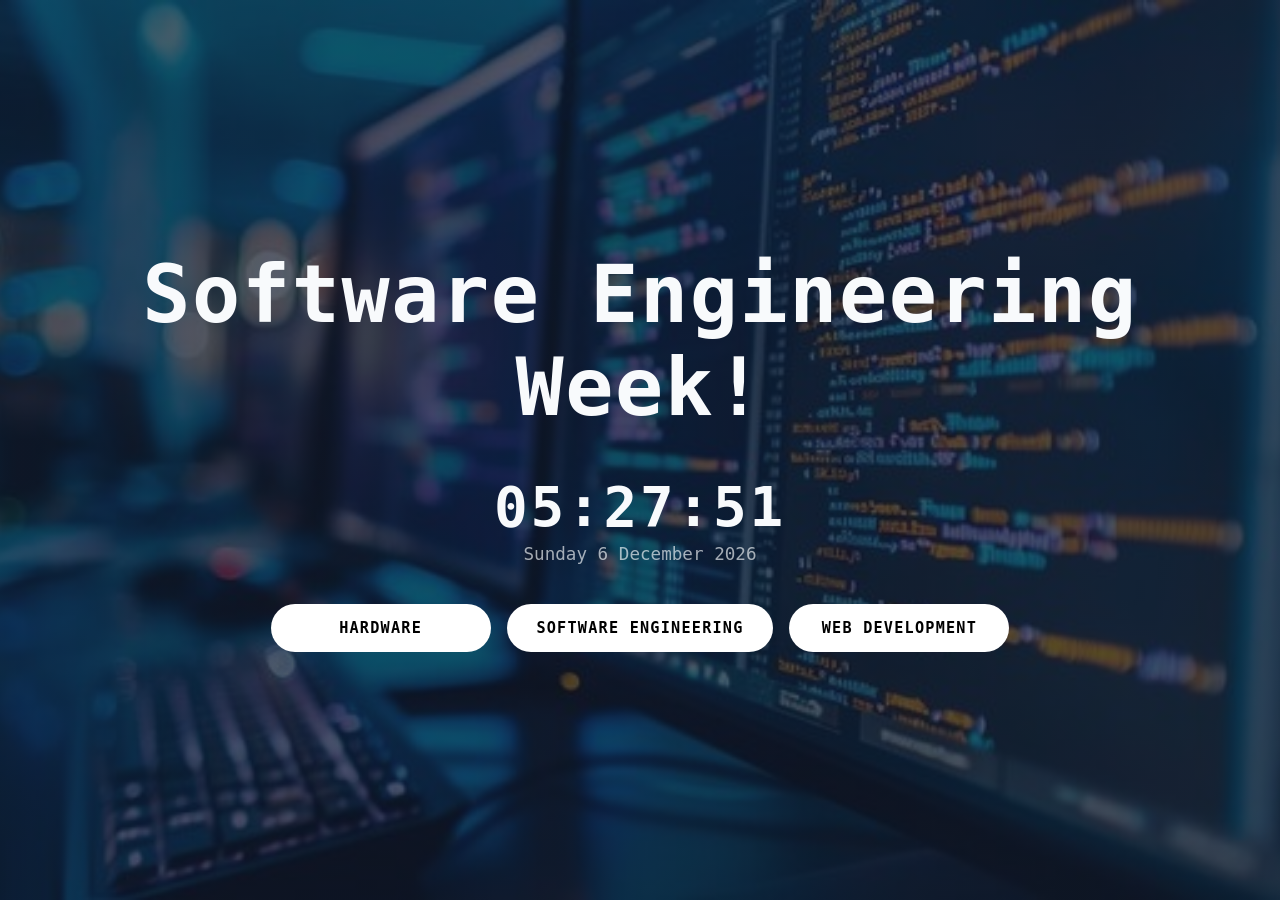
==== se.html @ f29d18f7 "study background" ====
<!DOCTYPE html>
<html lang="en">
<head>
  <meta charset="UTF-8">
  <meta name="viewport" content="width=device-width, initial-scale=1.0">
  <title>Software Engineering</title>
  <link rel="stylesheet" href="style.css">
</head>
<body class="se">

  <header>
    <nav>
      <!-- navigation links -->
    </nav>
  </header>

  <main>
    <section>
      <h1>Software Engineering Week!</h1>
      <div id="clock">
        <p id="time"></p>
        <p id="date"></p>
      </div>
      <div class="options">
        <a href="harware.html">HARDWARE</a>
        <a href="se.html">SOFTWARE ENGINEERING</a>
        <a href="web.html">WEB DEVELOPMENT</a>
      </div>
    </section>
  </main>

  <footer>
    <!-- footer content -->
  </footer>

  <script src="script.js"></script>
</body>
</html>
---- style.css ----
/* ==========================================================
   1. RESET & VARIABLES
   ========================================================== */
*,
*::before,
*::after {
  box-sizing: border-box;
  margin: 0;
  padding: 0;
}

:root {
  --text: #f8fafc;
  --border: rgba(255, 255, 255, 0.18);
  --overlay: rgba(15, 23, 42, 0.7);
}

/* ==========================================================
   2. PAGE LAYOUT
   ========================================================== */
body {
  min-height: 100vh;
  display: flex;
  flex-direction: column;
  font-family: monospace;
  color: var(--text);

  /* dark overlay on top of the page image (--bg-image is set per page) */
  background-image:
    linear-gradient(var(--overlay), var(--overlay)),
    var(--bg-image);
  background-size: cover;
  background-position: center;
  background-attachment: fixed;
}

/* Per-page background images */
body.hardware { --bg-image: url("images/hardware.avif"); }
body.se       { --bg-image: url("images/se.jpg"); }
body.web      { --bg-image: url("images/web.avif"); }

header,
footer {
  padding: 1rem 2rem;
}

/* main fills the free space and centers its content */
main {
  flex: 1;
  display: flex;
  align-items: center;
  justify-content: center;
  padding: 2rem 1rem;
}

section {
  text-align: center;
}

/* ==========================================================
   3. HEADING
   ========================================================== */
h1 {
  font-size: clamp(2.5rem, 7vw, 5rem);
  font-weight: 800;
  letter-spacing: 0.02em;
  margin-bottom: 2.5rem;
}

/* ==========================================================
   4. CLOCK
   ========================================================== */
#clock {
  margin-bottom: 2.5rem;
}

#time {
  font-size: clamp(2rem, 5vw, 3.5rem);
  font-weight: 700;
  font-variant-numeric: tabular-nums;
  letter-spacing: 0.05em;
}

#date {
  margin-top: 0.3rem;
  font-size: 1.1rem;
  color: rgba(248, 250, 252, 0.65);
}

/* ==========================================================
   5. BUTTONS
   ========================================================== */
.options {
  display: flex;
  justify-content: center;
  flex-wrap: wrap;
  gap: 1rem;
}

.options a {
  display: inline-block;
  padding: 0.9rem 1.8rem;
  min-width: 220px;
  font-size: 0.95rem;
  font-weight: 600;
  letter-spacing: 0.08em;
  text-decoration: none;
  color: black;
  background: white;
  border: 1px solid var(--border);
  border-radius: 999px;
  transition: transform 0.2s ease, background 0.2s ease;
}

.options a:hover,
.options a:focus-visible {
  transform: translateY(-2px);
  background: rgb(173, 165, 165);
  outline: none;
}

.options a:active {
  transform: translateY(-1px);
}

/* ==========================================================
   6. RESPONSIVE (phones)
   ========================================================== */
@media (max-width: 600px) {
  .options {
    flex-direction: column;
    align-items: center;
  }

  .options a {
    width: 100%;
    max-width: 320px;
  }
}

/* ==========================================================
   7. PAGE TRANSITIONS
   ========================================================== */
@view-transition {
  navigation: auto;
}
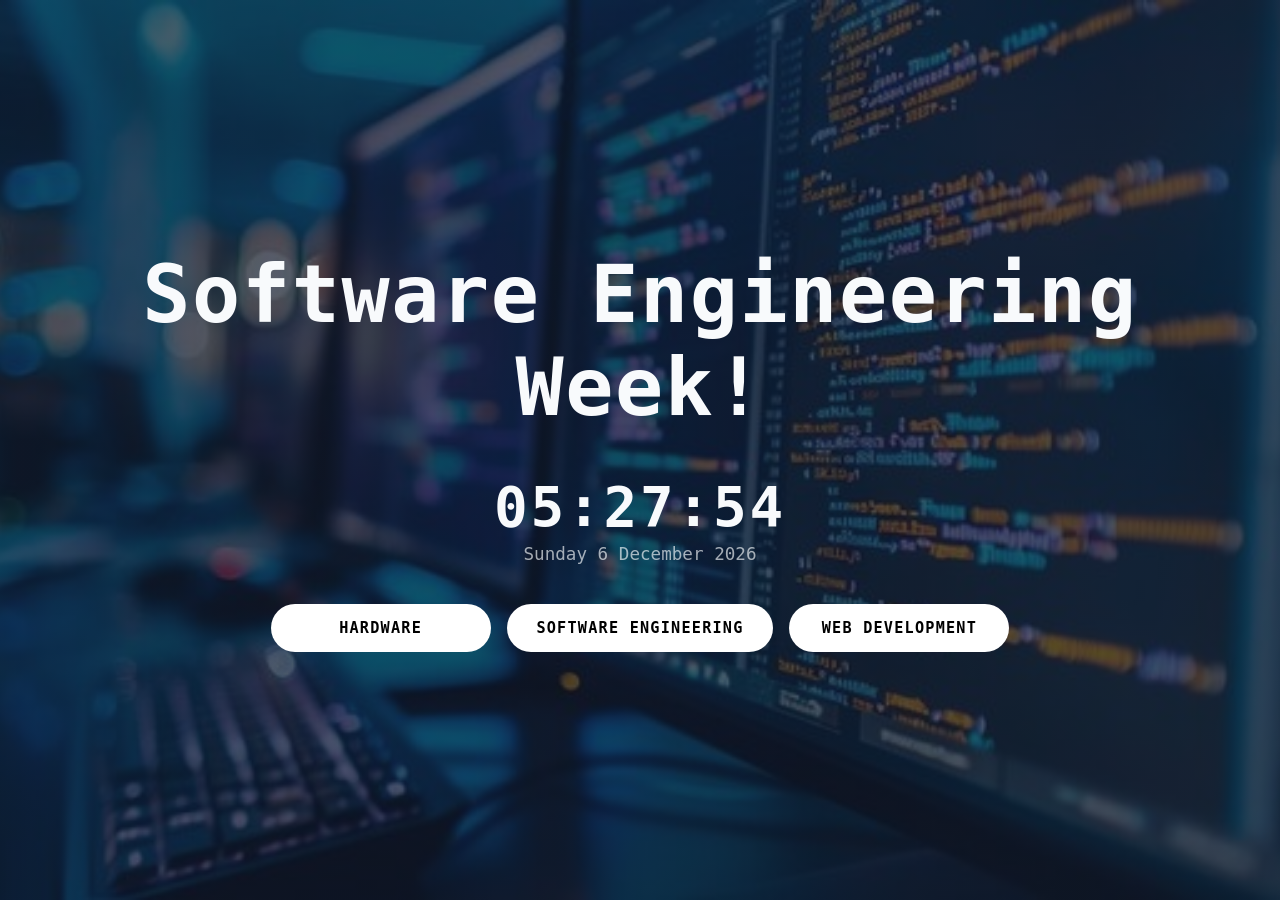
==== commit 53316d3d: "index" ====
--- a/se.html
+++ b/se.html
@@ -22,7 +22,7 @@
         <p id="date"></p>
       </div>
       <div class="options">
-        <a href="harware.html">HARDWARE</a>
+        <a href="index.html">HARDWARE</a>
         <a href="se.html">SOFTWARE ENGINEERING</a>
         <a href="web.html">WEB DEVELOPMENT</a>
       </div>
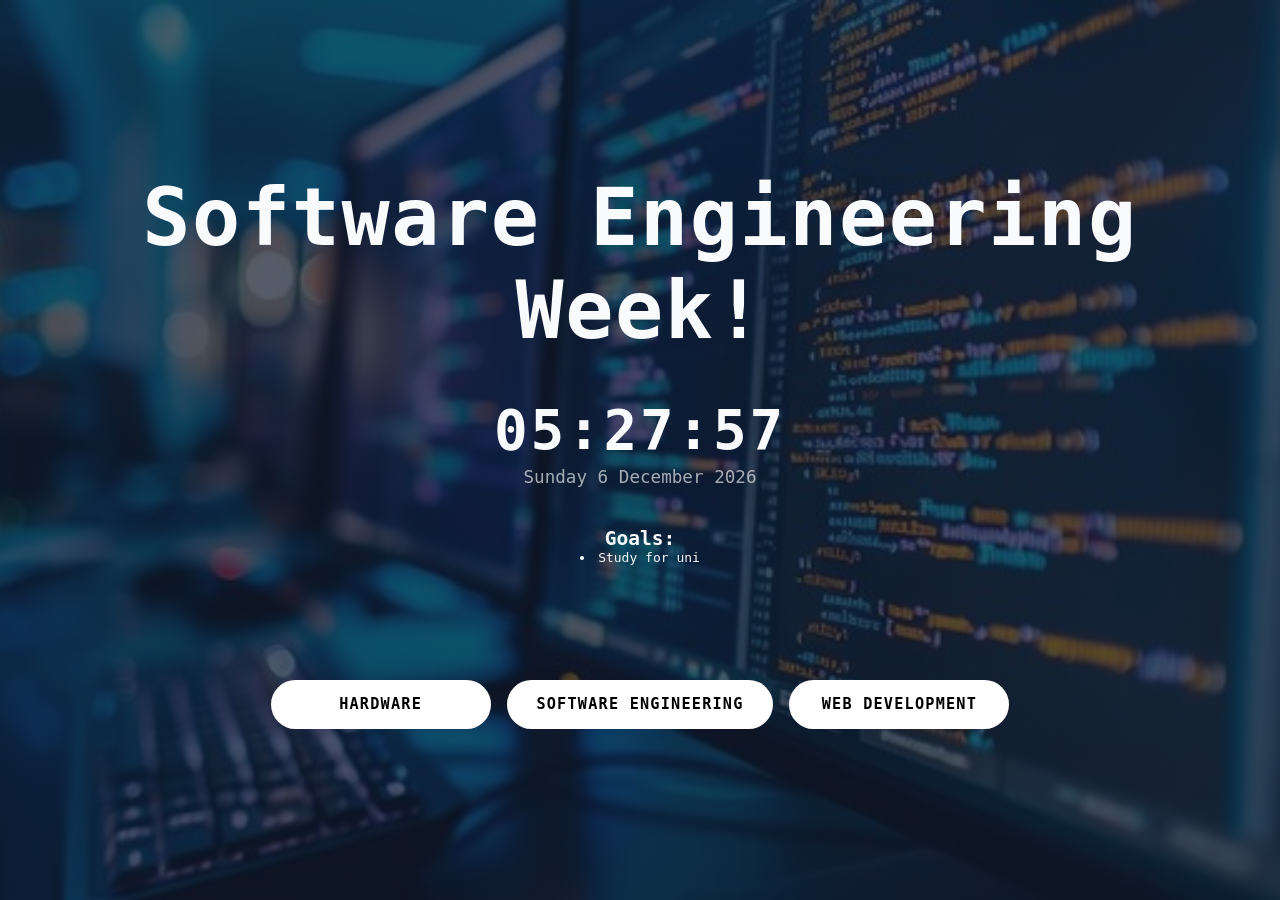
==== commit e8e0124a: "Goals" ====
--- a/se.html
+++ b/se.html
@@ -21,6 +21,13 @@
         <p id="time"></p>
         <p id="date"></p>
       </div>
+      <div class="goals">
+        <h2>Goals:</h2>        
+        <ul id="goals">
+          <li>Study for uni</li>
+        </ul>
+      </div>
+      <br>
       <div class="options">
         <a href="index.html">HARDWARE</a>
         <a href="se.html">SOFTWARE ENGINEERING</a>
--- a/style.css
+++ b/style.css
@@ -98,6 +98,7 @@
 }
 
 .options a {
+  margin-top: 8%;
   display: inline-block;
   padding: 0.9rem 1.8rem;
   min-width: 220px;
@@ -143,4 +144,8 @@
    ========================================================== */
 @view-transition {
   navigation: auto;
+}
+
+#goals {
+  list-style-position: inside;
 }
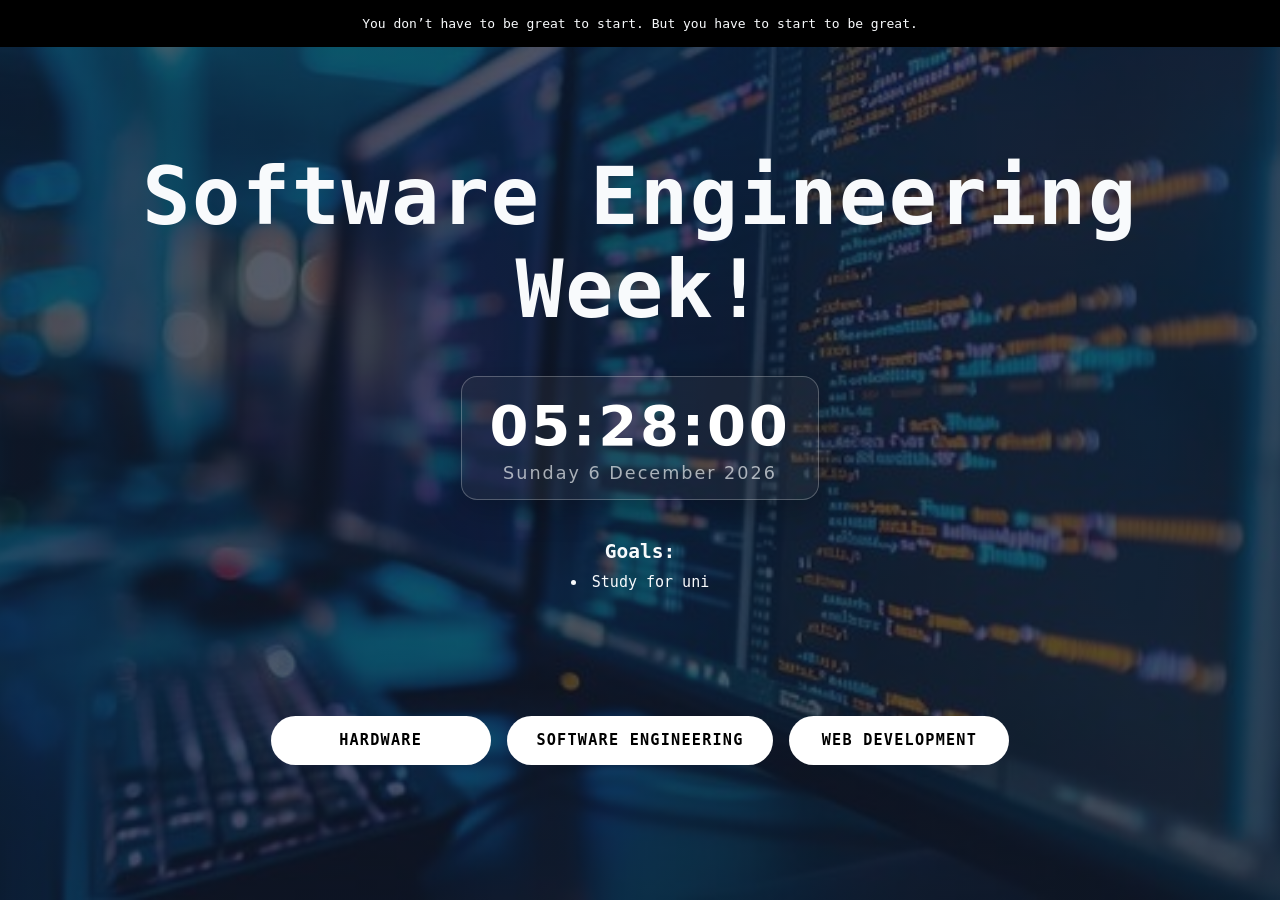
==== commit 3ec804a8: "21/10" ====
--- a/se.html
+++ b/se.html
@@ -9,9 +9,7 @@
 <body class="se">
 
   <header>
-    <nav>
-      <!-- navigation links -->
-    </nav>
+    <p id="randomQuote"></p>
   </header>
 
   <main>
--- a/style.css
+++ b/style.css
@@ -1,3 +1,22 @@
+
+/*==============================================================
+ H E A D E R
+ ============================================================= */
+
+header{
+  background-color: black;
+  padding: 59px;
+}
+
+header p {
+  text-align: center;
+}
+
+
+
+
+
+
 /* ==========================================================
    1. RESET & VARIABLES
    ========================================================== */
@@ -35,7 +54,7 @@
 }
 
 /* Per-page background images */
-body.hardware { --bg-image: url("images/hardware.avif"); }
+body.hardware { --bg-image: url("images/hardware.webp"); }
 body.se       { --bg-image: url("images/se.jpg"); }
 body.web      { --bg-image: url("images/web.avif"); }
 
@@ -72,6 +91,18 @@
    ========================================================== */
 #clock {
   margin-bottom: 2.5rem;
+  display: inline-block;
+  padding: 16px 28px;
+  font-family: system-ui, sans-serif;
+  font-size: 2.5rem;
+  font-weight: 300;
+  letter-spacing: 2px;
+  color: #fff;
+
+  background: rgba(94, 94, 94, 0.15);   /* see-through */
+  border: 1px solid rgba(255, 255, 255, 0.25);
+  border-radius: 16px;
+  box-shadow: 0 8px 32px rgba(0, 0, 0, 0.25);
 }
 
 #time {
@@ -86,6 +117,9 @@
   font-size: 1.1rem;
   color: rgba(248, 250, 252, 0.65);
 }
+
+
+
 
 /* ==========================================================
    5. BUTTONS
@@ -146,6 +180,22 @@
   navigation: auto;
 }
 
+/* ===========================================================
+ GOALS
+ ============================================================ */
+
 #goals {
   list-style-position: inside;
+  font-size: 15px;
+  
+}
+
+#goals a{
+  text-decoration:underline;
+  color: white;
+  
+}
+
+#goals li{
+  padding: 10px;
 }
